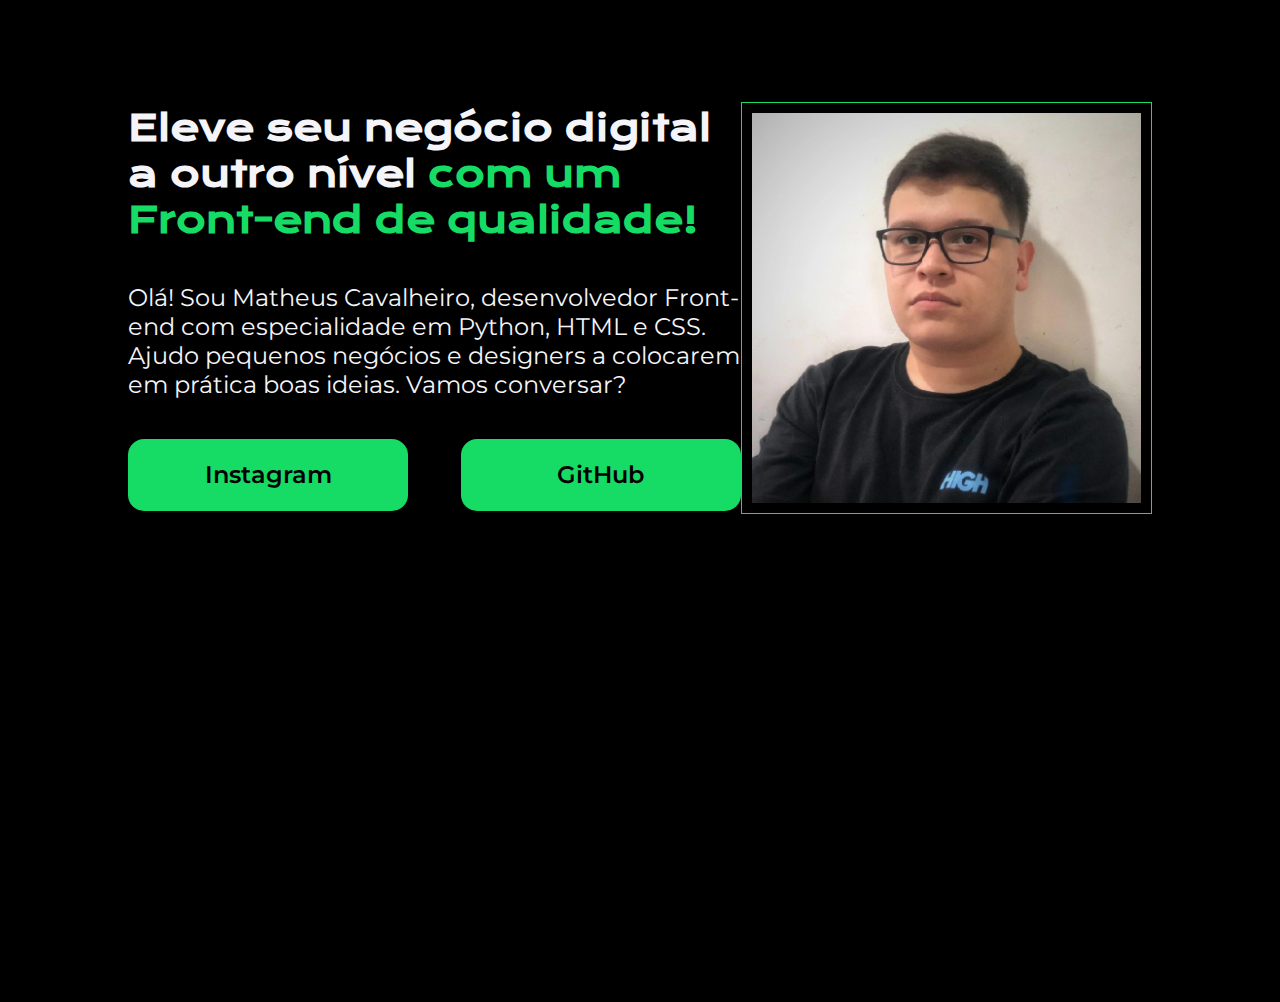
==== index.html @ e5e5f76b "Add files via upload" ====
<!DOCTYPE html>
<html lang="pt-br">
<head>
    <meta charset="UTF-8">
    <meta name="viewport" content="width=device-width, initial-scale=1.0">
    <title>Portifolio</title>
    <link rel="stylesheet" href="style.css">
</head>
<body>
    <header></header>
    <main class="apresentacao">
        <section class="apresentacao__conteudo">
            <h1 class="apresentacao__conteudo__titulo">Eleve seu negócio digital a outro nível <strong class="titulo-destaque"> com um Front-end de qualidade!</strong></h1>

            <p class="apresentacao__conteudo__texto">Olá! Sou Matheus Cavalheiro, desenvolvedor Front-end com especialidade em Python, HTML e CSS. Ajudo pequenos negócios e designers a colocarem em prática boas ideias. Vamos conversar?</p>
        <div class="apresentacao__links">
            <a class="apresentacao__links__link" href="https://instagram.com.br/mrencryptorx">Instagram</a>
            <a class="apresentacao__links__link" href="https://github.com/MrEncryptorX">GitHub</a>
        </div>
        </section>
        <img src="foto_de_perfil.jpeg" alt="Foto de perfil Matheus Cavalheiro ">
    </main>
    <footer></footer>
</body>
</html>
---- style.css ----
@import url('https://fonts.googleapis.com/css2?family=Krona+One&display=swap');
@import url('https://fonts.googleapis.com/css2?family=Krona+One&family=Montserrat:ital,wght@0,100..900;1,100..900&display=swap');
@import url('https://fonts.googleapis.com/css2?family=Krona+One&family=Montserrat:ital,wght@0,600;1,600&display=swap');

* {
    margin: 0;
    padding: 0;
}

body {
    height: 100vh;
    box-sizing: border-box;
    background-color: black;
    color: #F4F4F9;    
}

.titulo-destaque {
    color: #16DB65;
}

img {
    border: 1px solid #16DB65;
    padding: 10px;
    width: 38%;
    height: auto;
}

.apresentacao {
    display: flex;
    align-items: center;
    justify-content: space-between;
    margin: 8% 10%;
}

.apresentacao__conteudo {
    width: 615px;
    height: 482;
    display: flex;
    flex-direction: column;
    gap: 40px;
}

.apresentacao__conteudo__titulo {
    font-size: 36px;
    font-family: "Krona One", sans-serif;
}

.apresentacao__conteudo__texto {
    font-size: 24px;
    font-family: "Montserrat", sans-serif;
}

.apresentacao__links {
    display: flex;
    justify-content: space-between;
}

.apresentacao__links__link {
    background-color: #16DB65;
    width: 280px;
    text-align: center;
    border-radius: 16px;
    font-size: 24px;
    padding: 21.5px 0;
    text-decoration: none;
    color: black;
    font-size: 24px;
    font-family: "Montserrat", sans-serif;
    font-weight: 600;
}
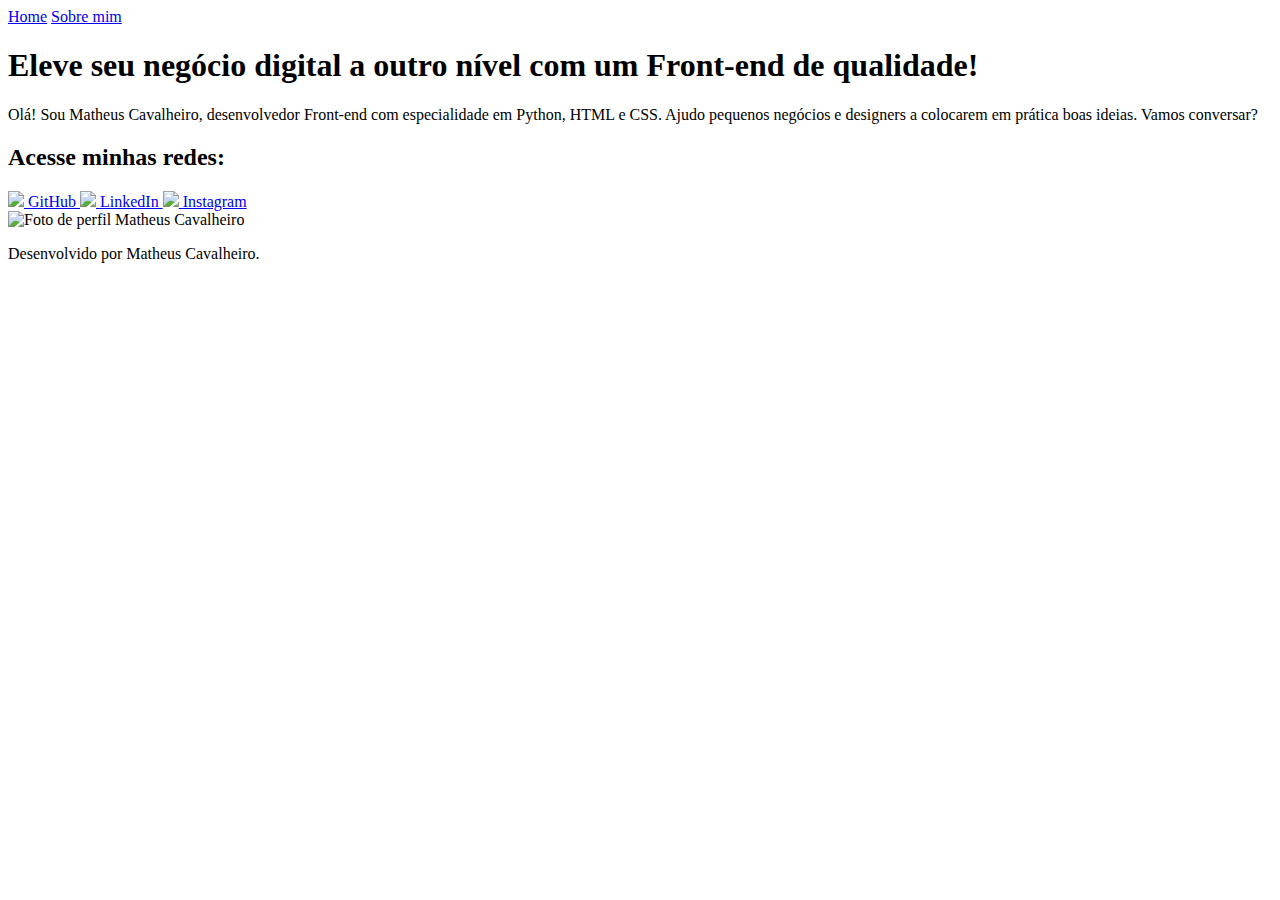
==== commit 7a9095b2: "Update and rename Portifolio/index.html to index.html" ====
--- a/index.html
+++ b/index.html
@@ -4,22 +4,43 @@
     <meta charset="UTF-8">
     <meta name="viewport" content="width=device-width, initial-scale=1.0">
     <title>Portifolio</title>
-    <link rel="stylesheet" href="style.css">
+    <link rel="stylesheet" href="./styles/style.css">
 </head>
 <body>
-    <header></header>
+    <header class="cabecalho">
+        <nav class="cabecalho__menu">
+            <a href="index.html" class="cabecalho__menu__link">Home</a>
+            <a href="about.html" class="cabecalho__menu__link">Sobre mim</a>
+        </nav>
+    </header>
     <main class="apresentacao">
         <section class="apresentacao__conteudo">
+
             <h1 class="apresentacao__conteudo__titulo">Eleve seu negócio digital a outro nível <strong class="titulo-destaque"> com um Front-end de qualidade!</strong></h1>
 
             <p class="apresentacao__conteudo__texto">Olá! Sou Matheus Cavalheiro, desenvolvedor Front-end com especialidade em Python, HTML e CSS. Ajudo pequenos negócios e designers a colocarem em prática boas ideias. Vamos conversar?</p>
+
         <div class="apresentacao__links">
-            <a class="apresentacao__links__link" href="https://instagram.com.br/mrencryptorx">Instagram</a>
-            <a class="apresentacao__links__link" href="https://github.com/MrEncryptorX">GitHub</a>
+            <h2 class="apresentacao__links__subtitulo">Acesse minhas redes:</h2>
+            <a class="apresentacao__links__navegacao" href="https://github.com/MrEncryptorX">
+            <img src="assets/github.png">    
+                GitHub
+            </a>
+            <a class="apresentacao__links__navegacao" href="https://www.linkedin.com/in/matheus-cavalheiro20/">
+                <img src="assets/linkedin.png">
+                LinkedIn
+            </a>
+            <a class="apresentacao__links__navegacao" href="https://instagram.com.br/mrencryptorx">
+                <img src="assets/instagram.png">
+                Instagram
+            </a>
         </div>
+
         </section>
-        <img src="foto_de_perfil.jpeg" alt="Foto de perfil Matheus Cavalheiro ">
+        <img class="apresentacao__imagem" src="assets/foto_de_perfil.jpeg" alt="Foto de perfil Matheus Cavalheiro ">
     </main>
-    <footer></footer>
+    <footer class="rodape">
+        <p>Desenvolvido por Matheus Cavalheiro.</p>
+    </footer>
 </body>
-</html>+</html>
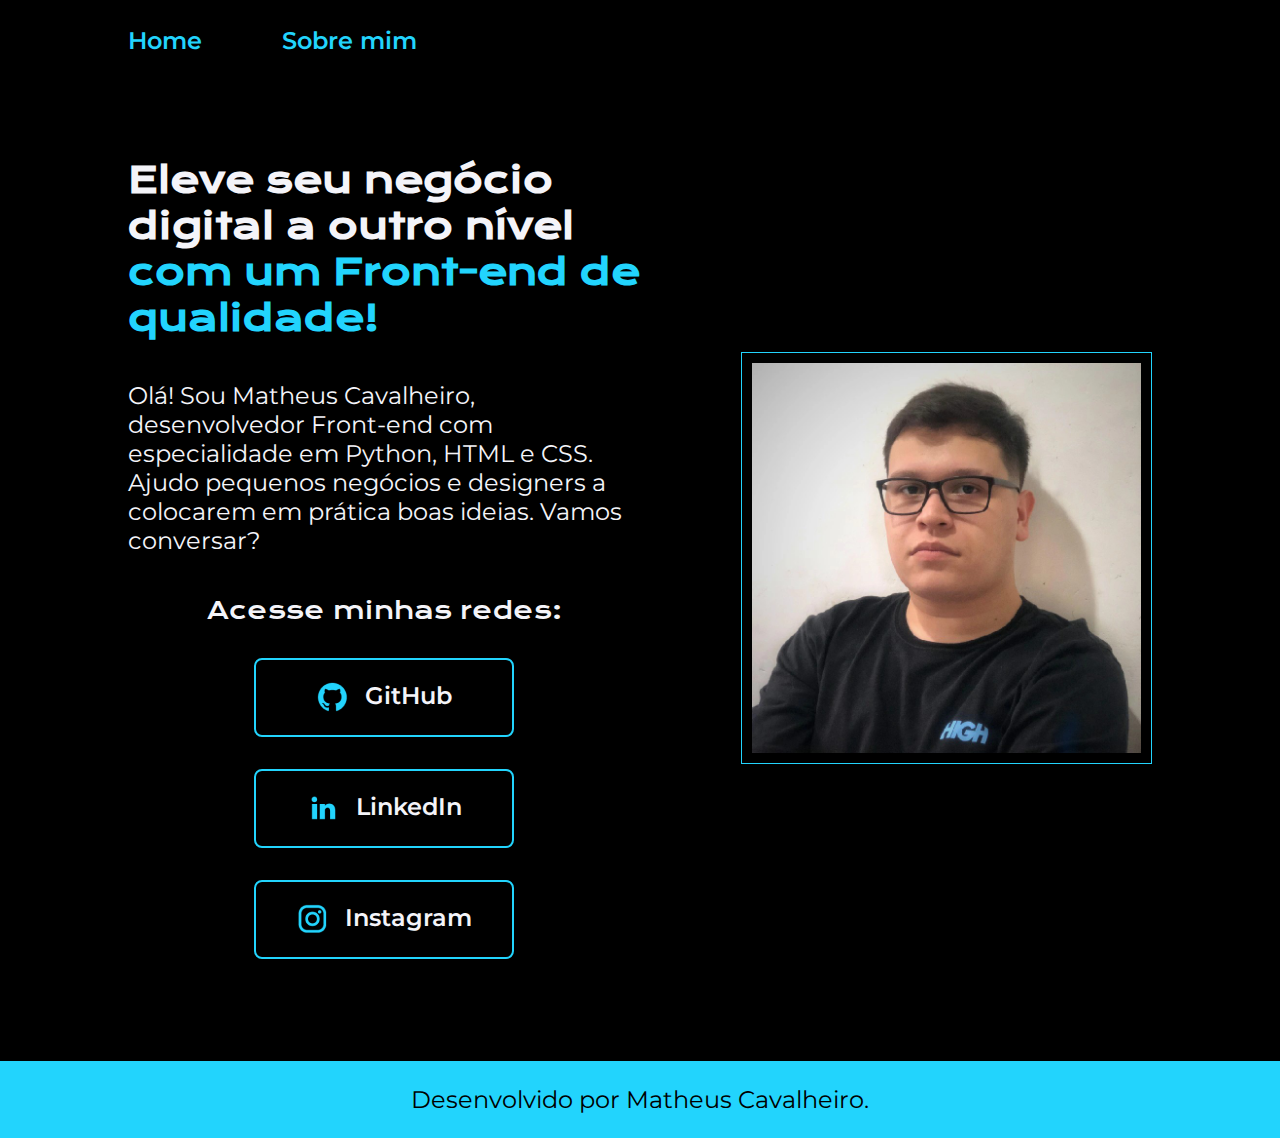
==== commit 89feed6e: "Add files via upload" ====
--- a/index.html
+++ b/index.html
@@ -43,4 +43,4 @@
         <p>Desenvolvido por Matheus Cavalheiro.</p>
     </footer>
 </body>
-</html>
+</html>--- a/styles/style.css
+++ b/styles/style.css
@@ -0,0 +1,141 @@
+@import url('https://fonts.googleapis.com/css2?family=Krona+One&display=swap');
+@import url('https://fonts.googleapis.com/css2?family=Krona+One&family=Montserrat:ital,wght@0,100..900;1,100..900&display=swap');
+@import url('https://fonts.googleapis.com/css2?family=Krona+One&family=Montserrat:ital,wght@0,600;1,600&display=swap');
+
+:root {
+    --cor-primaria: #000000;
+    --cor-secundaria: #F4F4F9;
+    --cor-terciaria: #22D4FD;
+    --cor-hover: #272727;
+
+    --fonte-primaria: "Krona One", sans-serif;
+    --fonte-secundaria: "Montserrat", sans-serif;
+}
+
+* {
+    margin: 0;
+    padding: 0;
+}
+
+body {
+    box-sizing: border-box;
+    background-color: var(--cor-primaria);
+    color: var(--cor-secundaria);    
+}
+
+.cabecalho {
+    padding: 2% 0 0 10%;
+}
+
+.cabecalho__menu {
+    display: flex;
+    gap: 80px;
+}
+
+.cabecalho__menu__link {
+    font-family: var(--fonte-secundaria);
+    font-weight: 600;
+    font-size: 1.5rem;
+    color: var(--cor-terciaria);
+    text-decoration: none;
+}
+
+.apresentacao__imagem {
+    border: 1px solid var(--cor-terciaria);
+    padding: 10px;
+    width: 38%;
+    height: auto;
+}
+
+.apresentacao {
+    gap: 82px;
+    display: flex;
+    align-items: center;
+    justify-content: space-between;
+    margin: 8% 10%;
+}
+
+.apresentacao__conteudo {
+    width: 50%;
+    height: 482;
+    display: flex;
+    flex-direction: column;
+    gap: 40px;
+}
+
+.apresentacao__conteudo__titulo {
+    font-size: 2.25rem;
+    font-family: var(--fonte-primaria);
+}
+
+.titulo-destaque {
+    color: var(--cor-terciaria);
+}
+
+.apresentacao__conteudo__texto {
+    font-size: 1.5rem;
+    font-family: var(--fonte-secundaria);
+}
+
+.apresentacao__links {
+    display: flex;
+    flex-direction: column;
+    justify-content: space-between;
+    align-items: center;
+    gap: 32px;
+}
+
+.apresentacao__links__subtitulo {
+    font-family: var(--fonte-primaria);
+    font-weight: 400;
+    font-size: 1.5rem;
+}
+
+.apresentacao__links__navegacao {
+    display: flex;
+    justify-content: center;
+    gap: 16px;
+    border: 2px solid var(--cor-terciaria);
+    width: 50%;
+    text-align: center;
+    border-radius: 8px;
+    font-size: 1.5rem;
+    font-weight: 600;
+    padding: 21.5px 0;
+    text-decoration: none;
+    color: var(--cor-secundaria);
+    font-family: var(--fonte-secundaria);
+}
+
+.apresentacao__links__navegacao:hover {
+    background-color: var(--cor-hover);
+}
+
+.rodape {
+    padding: 24px;
+    text-align: center;
+    color: var(--cor-primaria);
+    background-color: var(--cor-terciaria);
+    font-family: var(--fonte-secundaria);
+    font-size: 1.5rem;
+    font-weight: 400;
+}
+
+@media (max-width: 1200px) {
+    .cabecalho {
+        padding: 10%;
+    }
+    
+    .cabecalho__menu {
+        justify-content: center;
+    }
+
+    .apresentacao {
+        flex-direction: column-reverse;
+        padding: 5%;
+    }
+
+    .apresentacao__conteudo {
+        width: auto;
+    }
+}